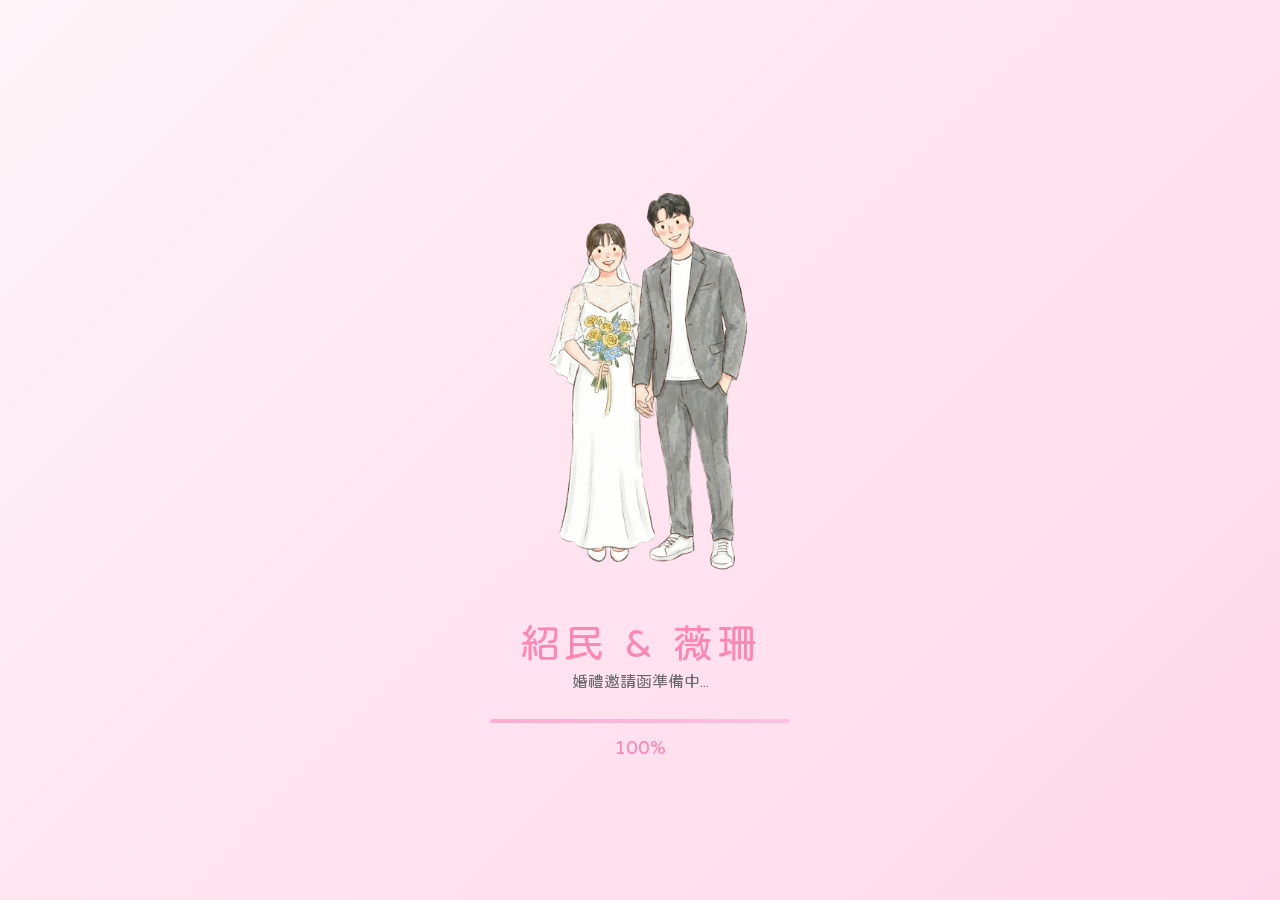
==== index.html @ fc1775db "Update venue parking and transportation information 台北場停車資訊更新: - 修正停車折抵說明：請至彭園會館五樓辦理免費停車 - 更新備用停車場：松" ====
<!DOCTYPE html>
<html lang="zh-TW">
<head>
    <meta charset="UTF-8">
    <meta name="viewport" content="width=device-width, initial-scale=1.0">
    <title>紹民 ❤ 薇珊 婚禮邀請函 | 走過十載春夏，只要有你，到哪都是最美的風景</title>

    <!-- Font Preload -->
    <link rel="preload" href="src/fonts/jf-openhuninn-2.1.ttf" as="font" type="font/ttf" crossorigin>

    <!-- Favicon -->
    <link rel="icon" type="image/png" sizes="192x192" href="favicon-192.png">
    <link rel="icon" type="image/png" sizes="512x512" href="favicon-512.png">
    <link rel="apple-touch-icon" href="favicon.png">

    <!-- SEO Meta Tags -->
    <meta name="description" content="紹民與薇珊誠摯邀請您參加我們的婚禮。走過十載春夏，只要有你，到哪都是最美的風景。台北場：2026.03.15 | 高雄場：2026.03.21">
    <meta name="keywords" content="婚禮邀請函,紹民,薇珊,Wedding Invitation">

    <!-- Open Graph / Facebook -->
    <meta property="og:type" content="website">
    <meta property="og:url" content="https://wedding.darrenlu.com/">
    <meta property="og:title" content="紹民 ❤ 薇珊 婚禮邀請函 | 十年之約，終於等到你">
    <meta property="og:description" content="走過十載春夏，只要有你，到哪都是最美的風景。誠摯邀請您參加我們的婚禮 ❤️ 台北場：2026.03.15 | 高雄場：2026.03.21">
    <meta property="og:image" content="https://wedding.darrenlu.com/src/Hero.jpg">
    <meta property="og:image:width" content="1200">
    <meta property="og:image:height" content="630">
    <meta property="og:image:alt" content="紹民與薇珊婚禮邀請函">

    <!-- Twitter -->
    <meta property="twitter:card" content="summary_large_image">
    <meta property="twitter:url" content="https://wedding.darrenlu.com/">
    <meta property="twitter:title" content="紹民 ❤ 薇珊 婚禮邀請函 | 十年之約，終於等到你">
    <meta property="twitter:description" content="走過十載春夏，只要有你，到哪都是最美的風景。誠摯邀請您參加我們的婚禮 ❤️">
    <meta property="twitter:image" content="https://wedding.darrenlu.com/src/Hero.jpg">

    <link rel="stylesheet" href="styles.css">
</head>
<body>
    <!-- Loading 畫面 -->
    <div id="loading-screen" class="loading-screen">
        <div class="loading-content">
            <div class="couple-illustration">
                <img src="src/couple-illustration.png" alt="新人似顏繪" style="width: 300px; height: auto;">
            </div>
            <h2 class="couple-names">紹民 & 薇珊</h2>
            <p class="loading-text">婚禮邀請函準備中...</p>
            <div class="progress-container">
                <div class="progress-bar" id="progress-bar"></div>
            </div>
            <p class="progress-percent" id="progress-percent">0%</p>
        </div>
    </div>

    <!-- 信封互動畫面 -->
    <div id="envelope-screen" class="envelope-screen hidden">
        <h2 class="envelope-title">點擊信封開啟邀請函</h2>
        <p class="envelope-subtitle">Click to open the invitation</p>
        <div class="envelope-container" id="envelope">
            <div class="envelope-back"></div>
            <div class="envelope-front"></div>
            <div class="envelope-flap">
                <img src="src/couple-illustration.png" alt="新人似顏繪" class="flap-sticker">
            </div>
            <div class="envelope-letter">
                <img src="src/couple-illustration.png" alt="新人似顏繪">
            </div>
        </div>
    </div>

    <!-- 主內容 -->
    <div id="main-content" class="main-content hidden">
        <!-- Hero Section -->
        <section class="hero-section">
            <div class="hero-overlay"></div>
            <div class="hero-content">
                <p class="hero-subtitle hero-subtitle-initial">走過十載春夏，只要有你，到哪都是最美的風景。誠摯邀請您參加我們的婚禮</p>

                <div class="hero-details">
                    <div class="anniversary-badge">
                        <div class="badge-number">10</div>
                        <div class="badge-text">週年紀念</div>
                    </div>
                    <h1 class="hero-title">SAVE THE DATE</h1>
                    <div class="couple-full-names">
                        <span class="groom-name">呂紹民</span>
                        <span class="separator">❤</span>
                        <span class="bride-name">陳薇珊</span>
                    </div>
                    <div class="wedding-dates">
                        <div class="date-item">
                            <span class="date-label">台北場</span>
                            <span class="date-value">2026.03.15（日）<br class="mobile-break">午宴</span>
                        </div>
                        <div class="date-divider">|</div>
                        <div class="date-item">
                            <span class="date-label">高雄場</span>
                            <span class="date-value">2026.03.21（六）<br class="mobile-break">晚宴</span>
                        </div>
                    </div>
                    <button class="skip-to-info-btn" id="skipToInfo">直接查看婚禮資訊</button>
                </div>
            </div>
            <div class="scroll-indicator">
                <svg width="30" height="30" viewBox="0 0 30 30">
                    <path d="M 5 10 L 15 20 L 25 10" stroke="white" stroke-width="2" fill="none"/>
                </svg>
            </div>
        </section>

        <!-- 十年對比照 -->
        <section class="comparison-section">
            <div class="container">
                <h2 class="section-title">從青澀到成熟，身邊依然是你</h2>
                <p class="section-subtitle">Through seasons of change, you remain my constant.</p>

                <div class="image-comparison-container">
                    <div class="image-comparison-slider" id="imageComparison">
                        <div class="image-comparison-before">
                            <img src="src/10yAgo.jpg" alt="2016 年的我們">
                            <div class="image-label image-label-before">
                                <span class="label-year">2016 年</span>
                                <span class="label-desc">初識時的青澀模樣</span>
                            </div>
                        </div>
                        <div class="image-comparison-after">
                            <img src="src/10yNow.jpg" alt="2025 年的我們">
                            <div class="image-label image-label-after">
                                <span class="label-year">2025 年</span>
                                <span class="label-desc">攜手走過的每一步</span>
                            </div>
                        </div>
                        <div class="image-comparison-handle" id="comparisonHandle">
                            <div class="handle-line"></div>
                            <div class="handle-circle">
                                <svg width="24" height="24" viewBox="0 0 24 24" fill="none">
                                    <path d="M15 18L9 12L15 6" stroke="white" stroke-width="2" stroke-linecap="round"/>
                                    <path d="M9 18L15 12L9 6" stroke="white" stroke-width="2" stroke-linecap="round"/>
                                </svg>
                            </div>
                        </div>
                    </div>
                    <div class="comparison-hint">
                        <svg width="20" height="20" viewBox="0 0 24 24" fill="none">
                            <path d="M9 18L15 12L9 6M15 18L9 12L15 6" stroke="currentColor" stroke-width="2" stroke-linecap="round"/>
                        </svg>
                        <span>左右滑動查看對比</span>
                    </div>
                </div>
            </div>
        </section>

        <!-- 十年回憶輪播 -->
        <section class="gallery-section">
            <div class="container">
                <h2 class="section-title">拾年瞬間：拼湊我們的 3,650 天</h2>
                <p class="section-subtitle">3,650 Days: A mosaic of our shared moments.</p>
                <div class="gallery-carousel" id="gallery-carousel">
                    <button class="carousel-btn carousel-prev" id="carousel-prev" aria-label="上一張">
                        <svg width="24" height="24" viewBox="0 0 24 24" fill="none">
                            <path d="M15 18L9 12L15 6" stroke="currentColor" stroke-width="2" stroke-linecap="round" stroke-linejoin="round"/>
                        </svg>
                    </button>
                    <button class="carousel-btn carousel-next" id="carousel-next" aria-label="下一張">
                        <svg width="24" height="24" viewBox="0 0 24 24" fill="none">
                            <path d="M9 18L15 12L9 6" stroke="currentColor" stroke-width="2" stroke-linecap="round" stroke-linejoin="round"/>
                        </svg>
                    </button>
                    <div class="carousel-container" id="carousel-container">
                        <div class="carousel-track" id="carousel-track">
                            <div class="carousel-slide">
                                <div class="year-badge">2016</div>
                                <img src="src/R2016.jpg" alt="2016" class="slide-image">
                            </div>
                            <div class="carousel-slide">
                                <div class="year-badge">2017</div>
                                <img src="src/R2017.jpg" alt="2017" class="slide-image">
                            </div>
                            <div class="carousel-slide">
                                <div class="year-badge">2018</div>
                                <img src="src/R2018.jpg" alt="2018" class="slide-image">
                            </div>
                            <div class="carousel-slide">
                                <div class="year-badge">2019</div>
                                <img src="src/R2019.jpg" alt="2019" class="slide-image">
                            </div>
                            <div class="carousel-slide">
                                <div class="year-badge">2020</div>
                                <img src="src/R2020.jpg" alt="2020" class="slide-image">
                            </div>
                            <div class="carousel-slide">
                                <div class="year-badge">2021</div>
                                <img src="src/R2021.jpg" alt="2021" class="slide-image">
                            </div>
                            <div class="carousel-slide">
                                <div class="year-badge">2022</div>
                                <img src="src/R2022.jpg" alt="2022" class="slide-image">
                            </div>
                            <div class="carousel-slide">
                                <div class="year-badge">2023</div>
                                <img src="src/R2023.jpg" alt="2023" class="slide-image">
                            </div>
                            <div class="carousel-slide">
                                <div class="year-badge">2024</div>
                                <img src="src/R2024.jpg" alt="2024" class="slide-image">
                            </div>
                            <div class="carousel-slide">
                                <div class="year-badge">2025</div>
                                <img src="src/R2025.jpg" alt="2025" class="slide-image">
                            </div>
                            <div class="carousel-slide">
                                <div class="year-badge">Now</div>
                                <img src="src/Rnow.jpg" alt="Now" class="slide-image">
                            </div>
                        </div>
                    </div>
                </div>
                <div class="carousel-scroll-hint">
                    <svg width="20" height="20" viewBox="0 0 24 24" fill="none">
                        <path d="M9 18L15 12L9 6M15 18L9 12L15 6" stroke="currentColor" stroke-width="2" stroke-linecap="round"/>
                    </svg>
                    <span>左右滑動瀏覽更多</span>
                </div>
            </div>
        </section>

        <!-- 我們的故事 -->
        <section class="story-section">
            <div class="container">
                <h2 class="section-title">十年一刻：故事是這樣開始的...</h2>
                <p class="section-subtitle">How It All Began: Our Decade of Love</p>
                <div class="timeline">
                    <div class="timeline-item">
                        <div class="timeline-icon">💫</div>
                        <div class="timeline-content">
                            <img src="src/Meet.jpg" alt="相遇" class="timeline-image">
                            <h3>相遇</h3>
                            <p class="timeline-desc">慈幼社帶我們認識了彼此</p>
                            <p class="timeline-year">2016</p>
                        </div>
                    </div>
                    <div class="timeline-item">
                        <div class="timeline-icon">💕</div>
                        <div class="timeline-content">
                            <img src="src/Date.jpg" alt="交往" class="timeline-image">
                            <h3>交往</h3>
                            <p class="timeline-desc">樂讀副的緣分讓我們走得更近一點</p>
                            <p class="timeline-year">2016.03.27</p>
                        </div>
                    </div>
                    <div class="timeline-item">
                        <div class="timeline-icon">💍</div>
                        <div class="timeline-content">
                            <img src="src/Proposal.jpg" alt="求婚" class="timeline-image">
                            <h3>求婚</h3>
                            <p class="timeline-desc">9 年紀念日，沖繩虹夕諾雅</p>
                            <p class="timeline-year">2025.03.10</p>
                        </div>
                    </div>
                    <div class="timeline-item">
                        <div class="timeline-icon">💒</div>
                        <div class="timeline-content">
                            <img src="src/Married.jpg" alt="結婚" class="timeline-image">
                            <h3>結婚</h3>
                            <p class="timeline-desc">交往10週年，還有未來的每一天</p>
                            <p class="timeline-year">2026</p>
                        </div>
                    </div>
                </div>
            </div>
        </section>

        <!-- 婚禮資訊 - 雙場地 -->
        <section class="venues-section">
            <div class="container">
                <h2 class="section-title">約定之日：期待與你相見</h2>
                <p class="section-subtitle">Save the Date: When & Where</p>
                <p class="venues-note">我們準備了兩場婚宴，歡迎您選擇方便參加的場次</p>
                
                <div class="venues-grid">
                    <!-- 台北場 -->
                    <div class="venue-card taipei-venue">
                        <div class="venue-header">
                            <div class="venue-city-label">台北場<br>（午宴）</div>
                            <div class="calendar-card">
                                <div class="calendar-header">
                                    <div class="calendar-year-month">2026 MARCH</div>
                                </div>
                                <div class="calendar-grid">
                                    <div class="calendar-weekday">SUN</div>
                                    <div class="calendar-weekday">MON</div>
                                    <div class="calendar-weekday">TUE</div>
                                    <div class="calendar-weekday">WED</div>
                                    <div class="calendar-weekday">THU</div>
                                    <div class="calendar-weekday">FRI</div>
                                    <div class="calendar-weekday">SAT</div>

                                    <!-- 2026年3月1日是星期日 -->
                                    <div class="calendar-day">1</div>
                                    <div class="calendar-day">2</div>
                                    <div class="calendar-day">3</div>
                                    <div class="calendar-day">4</div>
                                    <div class="calendar-day">5</div>
                                    <div class="calendar-day">6</div>
                                    <div class="calendar-day">7</div>
                                    <div class="calendar-day">8</div>
                                    <div class="calendar-day">9</div>
                                    <div class="calendar-day">10</div>
                                    <div class="calendar-day">11</div>
                                    <div class="calendar-day">12</div>
                                    <div class="calendar-day">13</div>
                                    <div class="calendar-day">14</div>
                                    <div class="calendar-day highlight">15</div>
                                    <div class="calendar-day">16</div>
                                    <div class="calendar-day">17</div>
                                    <div class="calendar-day">18</div>
                                    <div class="calendar-day">19</div>
                                    <div class="calendar-day">20</div>
                                    <div class="calendar-day">21</div>
                                    <div class="calendar-day">22</div>
                                    <div class="calendar-day">23</div>
                                    <div class="calendar-day">24</div>
                                    <div class="calendar-day">25</div>
                                    <div class="calendar-day">26</div>
                                    <div class="calendar-day">27</div>
                                    <div class="calendar-day">28</div>
                                    <div class="calendar-day">29</div>
                                    <div class="calendar-day">30</div>
                                    <div class="calendar-day">31</div>
                                </div>
                            </div>
                        </div>
                        <div class="venue-body">
                            <div class="venue-info">
                                <h3>台北彭園會館</h3>
                                <p class="venue-hall">ATT OUI 婚宴廣場</p>

                                <h4 class="info-section-title">婚宴時間</h4>
                                <div class="venue-detail">
                                    <span class="detail-dot"></span>
                                    <span>2026.03.15（日）</span>
                                </div>
                                <div class="venue-detail">
                                    <span class="detail-dot"></span>
                                    <span>11:30 開放進場｜12:30 開席</span>
                                </div>

                                <h4 class="info-section-title">詳細地址</h4>
                                <div class="venue-detail">
                                    <span class="detail-dot"></span>
                                    <span>臺北市信義區忠孝東路五段297號6樓</span>
                                </div>

                                <h4 class="info-section-title">大眾運輸</h4>
                                <div class="venue-detail">
                                    <span class="detail-dot"></span>
                                    <span>搭乘板南線（藍線）至永春站1號出口</span>
                                </div>
                                <div class="venue-detail">
                                    <span class="detail-dot"></span>
                                    <span>出站後向右步行約1-3分鐘即可抵達</span>
                                </div>
                                <div class="venue-detail">
                                    <span class="detail-dot"></span>
                                    <span>會館入口位於寶雅旁</span>
                                </div>

                                <h4 class="info-section-title">自行開車</h4>
                                <div class="venue-detail">
                                    <span class="detail-dot"></span>
                                    <span>會館附設停車場：ATT OUI 建築地下停車場</span>
                                </div>
                                <div class="venue-detail">
                                    <span class="detail-dot"></span>
                                    <span>停車優惠：請至彭園會館五樓辦理免費停車</span>
                                </div>
                                <div class="venue-detail">
                                    <span class="detail-dot"></span>
                                    <span>備用停車場：松山工農、中油大樓附設停車場</span>
                                </div>
                            </div>
                            <div class="venue-actions">
                                <a href="https://line.me/ti/p/%40463wjrgc" target="_blank" class="linebot-btn">
                                    <span>加入 LINE 官方帳號，填寫出席表單</span>
                                </a>
                                <div class="qrcode-container">
                                    <img src="https://storage.googleapis.com/linein/2510_nearzcny/qrcode.png" alt="台北場 LINE QR Code">
                                    <p>加入 LINE 官方帳號，取得最新婚禮資訊</p>
                                </div>
                            </div>
                        </div>
                    </div>

                    <!-- 高雄場 -->
                    <div class="venue-card kaohsiung-venue">
                        <div class="venue-header">
                            <div class="venue-city-label">高雄場<br>（晚宴）</div>
                            <div class="calendar-card">
                                <div class="calendar-header">
                                    <div class="calendar-year-month">2026 MARCH</div>
                                </div>
                                <div class="calendar-grid">
                                    <div class="calendar-weekday">SUN</div>
                                    <div class="calendar-weekday">MON</div>
                                    <div class="calendar-weekday">TUE</div>
                                    <div class="calendar-weekday">WED</div>
                                    <div class="calendar-weekday">THU</div>
                                    <div class="calendar-weekday">FRI</div>
                                    <div class="calendar-weekday">SAT</div>

                                    <!-- 2026年3月1日是星期日 -->
                                    <div class="calendar-day">1</div>
                                    <div class="calendar-day">2</div>
                                    <div class="calendar-day">3</div>
                                    <div class="calendar-day">4</div>
                                    <div class="calendar-day">5</div>
                                    <div class="calendar-day">6</div>
                                    <div class="calendar-day">7</div>
                                    <div class="calendar-day">8</div>
                                    <div class="calendar-day">9</div>
                                    <div class="calendar-day">10</div>
                                    <div class="calendar-day">11</div>
                                    <div class="calendar-day">12</div>
                                    <div class="calendar-day">13</div>
                                    <div class="calendar-day">14</div>
                                    <div class="calendar-day">15</div>
                                    <div class="calendar-day">16</div>
                                    <div class="calendar-day">17</div>
                                    <div class="calendar-day">18</div>
                                    <div class="calendar-day">19</div>
                                    <div class="calendar-day">20</div>
                                    <div class="calendar-day highlight">21</div>
                                    <div class="calendar-day">22</div>
                                    <div class="calendar-day">23</div>
                                    <div class="calendar-day">24</div>
                                    <div class="calendar-day">25</div>
                                    <div class="calendar-day">26</div>
                                    <div class="calendar-day">27</div>
                                    <div class="calendar-day">28</div>
                                    <div class="calendar-day">29</div>
                                    <div class="calendar-day">30</div>
                                    <div class="calendar-day">31</div>
                                </div>
                            </div>
                        </div>
                        <div class="venue-body">
                            <div class="venue-info">
                                <h3>西子灣沙灘會館</h3>
                                <p class="venue-hall">中山大學內，近海水浴場</p>

                                <h4 class="info-section-title">婚宴時間</h4>
                                <div class="venue-detail">
                                    <span class="detail-dot"></span>
                                    <span>2026.03.21（六）</span>
                                </div>
                                <div class="venue-detail">
                                    <span class="detail-dot"></span>
                                    <span>16:30 開放進場｜18:00 開席</span>
                                </div>

                                <h4 class="info-section-title">詳細地址</h4>
                                <div class="venue-detail">
                                    <span class="detail-dot"></span>
                                    <span>高雄市鼓山區蓮海路51號</span>
                                </div>

                                <h4 class="info-section-title">大眾運輸</h4>
                                <div class="venue-detail">
                                    <span class="detail-dot"></span>
                                    <span>捷運：搭乘橘線至哈瑪星站1號出口</span>
                                </div>
                                <div class="venue-detail">
                                    <span class="detail-dot"></span>
                                    <span>公車轉乘：轉乘橘1/紅52號 於「中山大學(行政大樓)」站下車</span>
                                </div>
                                <div class="venue-detail">
                                    <span class="detail-dot"></span>
                                    <span>下車後步行約 2 分鐘即可抵達</span>
                                </div>

                                <h4 class="info-section-title">自行開車</h4>
                                <div class="venue-detail">
                                    <span class="detail-dot"></span>
                                    <span>車輛可直接駛入中山大學校門</span>
                                </div>
                                <div class="venue-detail">
                                    <span class="detail-dot"></span>
                                    <span>會館提供賓客免費停車服務</span>
                                </div>
                                <div class="venue-detail">
                                    <span class="detail-dot"></span>
                                    <span>離開會館前先至櫃檯索取停車 QR-Code折扣券</span>
                                </div>
                            </div>
                            <div class="venue-actions">
                                <a href="https://line.me/ti/p/%40732tkjth" target="_blank" class="linebot-btn">
                                    <span>加入 LINE 官方帳號，填寫出席表單</span>
                                </a>
                                <div class="qrcode-container">
                                    <img src="https://storage.googleapis.com/linein/2510_slejpkye/qrcode.png" alt="高雄場 LINE QR Code">
                                    <p>加入 LINE 官方帳號，取得最新婚禮資訊</p>
                                </div>
                            </div>
                        </div>
                    </div>
                </div>
            </div>
        </section>

        <!-- Footer -->
        <footer class="footer">
            <div class="footer-illustration">
                <img src="src/couple-illustration.png" alt="新人似顏繪" style="width: 150px; height: auto; opacity: 0.6;">
            </div>
            <p class="footer-main">我們期待與您共度這美好時刻</p>
            <p class="footer-names">紹民 & 薇珊 敬邀</p>
            <p class="footer-small">不只是下個十年，是未來的每一天</p>
            <p class="footer-small">Beyond the decade: To every sunrise we’ve yet to see.</p>
        </footer>
    </div>

    <script src="script.js"></script>
</body>
</html>
---- styles.css ----
/* 字體引入 */
@font-face {
    font-family: 'jf-openhuninn';
    src: url('src/fonts/jf-openhuninn-2.1.ttf') format('truetype');
    font-weight: normal;
    font-style: normal;
    font-display: block;
}

/* 全域設定 */
* {
    margin: 0;
    padding: 0;
    box-sizing: border-box;
}

:root {
    --primary-pink: #ffc1e0;
    --secondary-pink: #ffadd2;
    --light-pink: #fff5f9;
    --deep-pink: #ff85b3;
    --accent-pink: #ff6b9d;
    --soft-pink: #ffe4f0;
    --gold: #d4a574;
    --text-dark: #2d2d2d;
    --text-gray: #6b6b6b;
    --text-light: #8a8a8a;
}

html {
    overflow-x: hidden;
}

body {
    font-family: 'jf-openhuninn', 'Noto Sans TC', 'PingFang TC', 'Microsoft JhengHei', sans-serif;
    overflow-x: hidden;
    background: #f5f5f5;
}

.hidden {
    display: none !important;
}

/* ===== Loading 畫面 ===== */
.loading-screen {
    position: fixed;
    top: 0;
    left: 0;
    width: 100%;
    height: 100vh;
    background: linear-gradient(135deg, #fff5f9 0%, #ffe4f0 50%, #ffd9ea 100%);
    display: flex;
    justify-content: center;
    align-items: center;
    z-index: 9999;
    transition: opacity 0.5s ease;
}

.loading-content {
    text-align: center;
    animation: fadeInUp 0.8s ease;
}

.couple-illustration {
    margin-bottom: 30px;
    animation: float 3s ease-in-out infinite;
}

.couple-names {
    font-size: 2.5rem;
    color: var(--deep-pink);
    margin: 20px 0 10px;
    font-weight: 400;
    letter-spacing: 4px;
}

.loading-text {
    color: var(--text-gray);
    font-size: 1rem;
    margin-bottom: 30px;
}

.progress-container {
    width: 300px;
    height: 4px;
    background: rgba(255, 255, 255, 0.5);
    border-radius: 2px;
    overflow: hidden;
    margin: 0 auto;
}

.progress-bar {
    height: 100%;
    background: linear-gradient(90deg, var(--secondary-pink), var(--primary-pink));
    width: 0%;
    transition: width 0.3s ease;
}

.progress-percent {
    margin-top: 15px;
    font-size: 1.2rem;
    color: var(--deep-pink);
    font-weight: 500;
}

/* ===== 信封畫面 ===== */
.envelope-screen {
    position: fixed;
    top: 0;
    left: 0;
    width: 100%;
    height: 100vh;
    background: linear-gradient(135deg, #fff5f9 0%, #ffe4f0 50%, #ffd9ea 100%);
    display: flex;
    flex-direction: column;
    justify-content: center;
    align-items: center;
    z-index: 9998;
    animation: fadeIn 0.5s ease;
    padding: 60px 20px;
    box-sizing: border-box;
    overflow: auto;
}

.envelope-title {
    font-size: 1.5rem;
    color: var(--text-dark);
    margin-bottom: 10px;
    font-weight: 400;
}

.envelope-subtitle {
    font-size: 1rem;
    color: var(--text-gray);
    margin-bottom: 50px;
}

.envelope-container {
    position: relative;
    width: 350px;
    height: 240px;
    cursor: pointer;
    transition: transform 0.3s ease;
    perspective: 1000px;
}

.envelope-container:hover {
    transform: scale(1.03);
}

.envelope-back {
    position: absolute;
    width: 100%;
    height: 100%;
    background: linear-gradient(135deg, #fff 0%, var(--soft-pink) 100%);
    border-radius: 20px;
    box-shadow: 0 15px 45px rgba(255, 133, 179, 0.2);
}

.envelope-text {
    position: absolute;
    top: 30%;
    left: 50%;
    transform: translateX(-50%);
    font-size: 1.3rem;
    color: var(--accent-pink);
    font-weight: 400;
    letter-spacing: 2px;
    text-align: center;
    padding: 0 30px;
    line-height: 1.8;
    z-index: 2;
    width: 100%;
}

.envelope-front {
    position: absolute;
    width: 100%;
    height: 50%;
    bottom: 0;
    background: linear-gradient(135deg, #fff 0%, #fff5f9 100%);
    border-radius: 0 0 20px 20px;
    box-shadow: inset 0 2px 4px rgba(255, 133, 179, 0.1);
}

.envelope-flap {
    position: absolute;
    width: 100%;
    height: 50%;
    top: 0;
    background: linear-gradient(135deg, var(--primary-pink) 0%, var(--secondary-pink) 100%);
    border-radius: 20px 20px 0 0;
    transform-origin: top center;
    transition: transform 1.2s cubic-bezier(0.68, -0.55, 0.265, 1.55);
    clip-path: polygon(
        0 0,
        100% 0,
        95% 15%,
        85% 35%,
        75% 50%,
        65% 65%,
        55% 80%,
        50% 85%,
        45% 80%,
        35% 65%,
        25% 50%,
        15% 35%,
        5% 15%
    );
    z-index: 3;
    box-shadow: 0 5px 20px rgba(255, 133, 179, 0.3);
    overflow: visible;
}

.flap-sticker {
    position: absolute;
    left: 50%;
    bottom: -60px;
    transform: translateX(-50%);
    width: 120px;
    height: auto;
    filter: drop-shadow(0 4px 10px rgba(255, 133, 179, 0.4));
    animation: gentleBounce 2s ease-in-out infinite;
    opacity: 1;
    transition: opacity 0.3s ease;
    z-index: 10;
}

@keyframes gentleBounce {
    0%, 100% {
        transform: translateX(-50%) translateY(0) scale(1);
    }
    50% {
        transform: translateX(-50%) translateY(-5px) scale(1.02);
    }
}

.envelope-container.opening .envelope-flap {
    transform: rotateX(-180deg);
}

.envelope-container.opening .flap-sticker {
    opacity: 0;
}

.envelope-letter {
    position: absolute;
    width: 90%;
    height: 85%;
    top: 7.5%;
    left: 5%;
    background: white;
    border-radius: 20px;
    box-shadow: 0 8px 25px rgba(255, 133, 179, 0.2);
    z-index: 1;
    transition: transform 1.5s cubic-bezier(0.68, -0.55, 0.265, 1.55) 1.2s,
                z-index 0s 1.2s;
    display: flex;
    justify-content: center;
    align-items: center;
    padding: 30px;
}

.envelope-letter img {
    width: 150px;
    height: auto;
    opacity: 0;
    transform: scale(0.9);
    filter: drop-shadow(0 4px 15px rgba(255, 133, 179, 0.3));
    transition: opacity 0.5s ease 1.2s, transform 0.5s ease 1.2s;
}

.envelope-container.opening .envelope-letter {
    transform: translateY(-80%) scale(1.15);
    z-index: 4;
}

.envelope-container.opening .envelope-letter img {
    opacity: 1;
    transform: scale(1);
}

/* ===== 主內容 ===== */
.main-content {
    opacity: 0;
    animation: fadeIn 0.5s ease forwards;
}

/* Hero Section */
.hero-section {
    position: relative;
    width: 100%;
    min-height: 100vh;
    padding: 80px 20px;
    background: linear-gradient(rgba(255, 173, 210, 0.25), rgba(255, 193, 224, 0.25)),
                url('src/Hero.jpg');
    background-size: cover;
    background-position: center;
    background-attachment: fixed;
    display: flex;
    justify-content: center;
    align-items: center;
    color: white;
    overflow: auto;
}

.hero-overlay {
    position: absolute;
    top: 0;
    left: 0;
    width: 100%;
    height: 100%;
    background: rgba(255, 107, 157, 0.2);
}

.hero-content {
    position: relative;
    z-index: 2;
    text-align: center;
    animation: fadeInUp 1s ease 0.5s backwards;
}

.anniversary-badge {
    display: inline-block;
    background: rgba(255, 255, 255, 0.95);
    border-radius: 50%;
    width: 120px;
    height: 120px;
    display: flex;
    flex-direction: column;
    justify-content: center;
    align-items: center;
    margin: 0 auto 30px;
    box-shadow: 0 5px 20px rgba(255, 107, 157, 0.3);
    animation: pulse 2s ease-in-out infinite;
}

.badge-number {
    font-size: 3rem;
    font-weight: 700;
    color: var(--deep-pink);
    line-height: 1;
}

.badge-text {
    font-size: 0.9rem;
    color: var(--text-dark);
    letter-spacing: 1px;
}

.hero-title {
    font-size: 3rem;
    font-weight: 300;
    letter-spacing: 8px;
    margin-bottom: 30px;
    text-shadow: 2px 2px 4px rgba(0, 0, 0, 0.3);
}

.couple-full-names {
    font-size: 2.5rem;
    margin: 30px 0;
    letter-spacing: 6px;
    text-shadow: 2px 2px 4px rgba(0, 0, 0, 0.3);
}

.separator {
    margin: 0 20px;
    opacity: 0.9;
}

.hero-subtitle {
    font-size: 1.3rem;
    margin: 20px 0 40px;
    letter-spacing: 3px;
    opacity: 0.95;
}

.hero-subtitle-initial {
    font-size: 1.8rem;
    margin: 0;
    line-height: 1.8;
    max-width: 600px;
    margin: 0 auto;
}

.hero-details {
    opacity: 0;
    transform: translateY(30px);
    transition: opacity 0.8s ease, transform 0.8s ease;
    margin-top: 60px;
}

.hero-details.visible {
    opacity: 1;
    transform: translateY(0);
}

.wedding-dates {
    display: flex;
    justify-content: center;
    align-items: center;
    gap: 30px;
    margin-top: 40px;
}

.date-item {
    display: flex;
    flex-direction: column;
    gap: 8px;
}

.date-label {
    font-size: 0.9rem;
    opacity: 0.9;
    letter-spacing: 2px;
}

.date-value {
    font-size: 1.5rem;
    font-weight: 500;
    letter-spacing: 2px;
}

.date-divider {
    font-size: 2rem;
    opacity: 0.7;
}

.skip-to-info-btn {
    margin-top: 40px;
    padding: 16px 40px;
    background: linear-gradient(135deg, rgba(255, 255, 255, 0.95), rgba(255, 245, 249, 0.95));
    color: var(--accent-pink);
    border: none;
    border-radius: 50px;
    font-size: 1.1rem;
    font-weight: 500;
    letter-spacing: 2px;
    cursor: pointer;
    transition: all 0.3s ease;
    box-shadow: 0 8px 25px rgba(255, 133, 179, 0.3);
    backdrop-filter: blur(10px);
    font-family: 'jf-openhuninn', 'Noto Sans TC', 'PingFang TC', 'Microsoft JhengHei', sans-serif;
}

.skip-to-info-btn:hover {
    background: linear-gradient(135deg, var(--primary-pink), var(--secondary-pink));
    color: white;
    transform: translateY(-3px);
    box-shadow: 0 12px 35px rgba(255, 133, 179, 0.4);
}

.scroll-indicator {
    position: absolute;
    bottom: 30px;
    left: 50%;
    transform: translateX(-50%);
    animation: bounce 2s infinite;
    cursor: pointer;
}

/* ===== 對比照區塊 ===== */
.comparison-section {
    padding: 120px 20px;
    background: white;
}

.container {
    max-width: 1200px;
    margin: 0 auto;
}

.section-title {
    text-align: center;
    font-size: 2.8rem;
    margin-bottom: 15px;
    color: var(--text-dark);
    font-weight: 300;
    letter-spacing: 4px;
    position: relative;
}

.section-subtitle {
    text-align: center;
    font-size: 1rem;
    color: var(--text-light);
    margin-bottom: 80px;
    font-style: italic;
    letter-spacing: 2px;
    font-weight: 300;
}

.section-title::after {
    content: '';
    display: block;
    width: 80px;
    height: 2px;
    background: linear-gradient(90deg, var(--secondary-pink), var(--primary-pink));
    margin: 25px auto 0;
    border-radius: 1px;
}

/* Image Comparison Slider */
.image-comparison-container {
    max-width: 700px;
    margin: 0 auto;
}

.image-comparison-slider {
    position: relative;
    width: 100%;
    aspect-ratio: 1/1;
    max-height: 70vh;
    overflow: hidden;
    border-radius: 24px;
    box-shadow: 0 30px 80px rgba(255, 133, 179, 0.2);
    user-select: none;
    cursor: ew-resize;
}

.image-comparison-before {
    position: absolute;
    top: 0;
    left: 0;
    width: 100%;
    height: 100%;
    overflow: hidden;
    z-index: 1;
}

.image-comparison-after {
    position: absolute;
    top: 0;
    left: 0;
    width: 100%;
    height: 100%;
    overflow: hidden;
    z-index: 2;
    background: white;
}

.image-comparison-before img,
.image-comparison-after img {
    width: 100%;
    height: 100%;
    object-fit: cover;
    display: block;
}

.image-comparison-before img {
    object-position: center 30%;
}

.image-comparison-after img {
    object-position: center 50%;
}

.image-comparison-after {
    clip-path: inset(0 0 0 50%);
}

/* 圖片標籤 */
.image-label {
    position: absolute;
    padding: 15px 25px;
    background: linear-gradient(135deg, rgba(255, 255, 255, 0.95), rgba(255, 245, 249, 0.95));
    backdrop-filter: blur(10px);
    border-radius: 16px;
    display: flex;
    flex-direction: column;
    gap: 5px;
}

.image-label-before {
    bottom: 30px;
    left: 30px;
}

.image-label-after {
    bottom: 30px;
    right: 30px;
}

.label-year {
    font-size: 1.8rem;
    color: var(--accent-pink);
    font-weight: 400;
    letter-spacing: 2px;
}

.label-desc {
    font-size: 0.95rem;
    color: var(--text-gray);
    letter-spacing: 0.5px;
}

/* 滑桿控制 */
.image-comparison-handle {
    position: absolute;
    top: 0;
    left: 50%;
    width: 4px;
    height: 100%;
    background: transparent;
    transform: translateX(-50%);
    z-index: 3;
    cursor: ew-resize;
}

.handle-line {
    position: absolute;
    top: 0;
    left: 50%;
    width: 3px;
    height: 100%;
    background: white;
    transform: translateX(-50%);
    box-shadow: 0 0 15px rgba(0, 0, 0, 0.3);
}

.handle-circle {
    position: absolute;
    top: 50%;
    left: 50%;
    transform: translate(-50%, -50%);
    width: 60px;
    height: 60px;
    background: linear-gradient(135deg, var(--secondary-pink), var(--primary-pink));
    border-radius: 50%;
    display: flex;
    align-items: center;
    justify-content: center;
    box-shadow: 0 4px 20px rgba(255, 133, 179, 0.4);
    transition: transform 0.2s ease;
}

.image-comparison-handle:hover .handle-circle {
    transform: translate(-50%, -50%) scale(1.1);
}

.handle-circle svg {
    filter: drop-shadow(0 2px 4px rgba(0, 0, 0, 0.2));
}

/* 提示文字 */
.comparison-hint {
    display: flex;
    align-items: center;
    justify-content: center;
    gap: 10px;
    margin-top: 30px;
    color: var(--text-light);
    font-size: 0.95rem;
    letter-spacing: 0.5px;
    animation: fadeInUp 1s ease 1s backwards;
}

.comparison-hint svg {
    color: var(--accent-pink);
    animation: slideHorizontal 2s ease-in-out infinite;
}

@keyframes slideHorizontal {
    0%, 100% { transform: translateX(0); }
    50% { transform: translateX(5px); }
}

/* ===== 輪播區塊 ===== */
.gallery-section {
    padding: 100px 0;
    background: linear-gradient(135deg, #fff 0%, var(--light-pink) 100%);
}

.gallery-carousel {
    position: relative;
    max-width: 1400px;
    margin: 0 auto;
    padding: 0 20px;
}

.carousel-container {
    overflow-x: auto;
    overflow-y: hidden;
    scroll-snap-type: x mandatory;
    -webkit-overflow-scrolling: touch;
    scrollbar-width: none;
    -ms-overflow-style: none;
}

.carousel-container::-webkit-scrollbar {
    display: none;
}

.carousel-track {
    display: flex;
    gap: 30px;
    padding: 20px 0;
}

.carousel-slide {
    flex: 0 0 auto;
    width: 450px;
    position: relative;
    scroll-snap-align: start;
}

.year-badge {
    position: absolute;
    top: -20px;
    left: 50%;
    transform: translateX(-50%);
    background: linear-gradient(135deg, rgba(255, 255, 255, 0.98), rgba(255, 245, 249, 0.98));
    color: var(--accent-pink);
    padding: 12px 24px;
    border-radius: 30px;
    font-weight: 600;
    font-size: 1rem;
    z-index: 2;
    box-shadow: 0 4px 20px rgba(255, 133, 179, 0.2);
    backdrop-filter: blur(10px);
    letter-spacing: 1px;
}

.slide-image {
    width: 100%;
    aspect-ratio: 4/5;
    object-fit: cover;
    object-position: center 35%;
    border-radius: 24px;
    box-shadow: 0 15px 50px rgba(255, 133, 179, 0.2);
    transition: all 0.3s cubic-bezier(0.4, 0, 0.2, 1);
}

.slide-image:hover {
    transform: translateY(-8px);
    box-shadow: 0 25px 70px rgba(255, 133, 179, 0.3);
}

.slide-placeholder {
    width: 100%;
    aspect-ratio: 4/5;
    background: linear-gradient(135deg, #fff 0%, var(--soft-pink) 100%);
    display: flex;
    flex-direction: column;
    justify-content: center;
    align-items: center;
    color: var(--text-light);
    border-radius: 24px;
    overflow: hidden;
    box-shadow: 0 15px 50px rgba(255, 133, 179, 0.2);
    transition: all 0.3s cubic-bezier(0.4, 0, 0.2, 1);
}

.slide-placeholder:hover {
    transform: translateY(-8px);
    box-shadow: 0 25px 70px rgba(255, 133, 179, 0.3);
}

.slide-placeholder p:first-child {
    font-size: 4rem;
    margin-bottom: 10px;
}

.gallery-carousel {
    position: relative;
}

.carousel-btn {
    position: absolute;
    top: 50%;
    transform: translateY(-50%);
    width: 50px;
    height: 50px;
    border-radius: 50%;
    background: rgba(255, 255, 255, 0.95);
    border: 2px solid var(--primary-pink);
    color: var(--primary-pink);
    cursor: pointer;
    z-index: 10;
    transition: all 0.3s ease;
    box-shadow: 0 4px 15px rgba(255, 133, 179, 0.3);
    display: flex;
    align-items: center;
    justify-content: center;
}

.carousel-btn:hover {
    background: var(--primary-pink);
    color: white;
    transform: translateY(-50%) scale(1.1);
    box-shadow: 0 6px 20px rgba(255, 133, 179, 0.4);
}

.carousel-prev {
    left: 20px;
}

.carousel-next {
    right: 20px;
}

.carousel-dots {
    display: none;
}

.carousel-scroll-hint {
    text-align: center;
    margin-top: 30px;
    color: var(--text-light);
    font-size: 0.95rem;
    letter-spacing: 0.5px;
    display: flex;
    align-items: center;
    justify-content: center;
    gap: 10px;
}

.carousel-scroll-hint svg {
    color: var(--accent-pink);
    animation: slideHorizontal 2s ease-in-out infinite;
}

/* ===== 故事時間軸 ===== */
.story-section {
    padding: 120px 20px;
    background: linear-gradient(135deg, var(--light-pink) 0%, #fff 100%);
}

.timeline {
    max-width: 1400px;
    margin: 0 auto;
    position: relative;
    display: flex;
    align-items: stretch;
    gap: 30px;
    padding: 40px 20px;
}

.timeline::before {
    content: '';
    position: absolute;
    left: 0;
    right: 0;
    top: 100px;
    height: 1px;
    background: linear-gradient(90deg, transparent, var(--primary-pink), transparent);
}

.timeline-item {
    flex: 1;
    display: flex;
    flex-direction: column;
    align-items: center;
    position: relative;
}

.timeline-icon {
    width: 70px;
    height: 70px;
    background: linear-gradient(135deg, var(--secondary-pink), var(--primary-pink));
    border-radius: 50%;
    display: flex;
    justify-content: center;
    align-items: center;
    font-size: 2rem;
    z-index: 2;
    box-shadow: 0 8px 25px rgba(255, 133, 179, 0.3);
    border: 4px solid white;
    margin-bottom: 30px;
    flex-shrink: 0;
}

.timeline-content {
    width: 100%;
    height: 100%;
    background: white;
    padding: 25px;
    border-radius: 20px;
    box-shadow: 0 15px 40px rgba(255, 133, 179, 0.12);
    transition: all 0.3s ease;
    display: flex;
    flex-direction: column;
}

.timeline-content:hover {
    transform: translateY(-5px);
    box-shadow: 0 20px 50px rgba(255, 133, 179, 0.18);
}

.timeline-image {
    width: 100%;
    aspect-ratio: 3/4;
    object-fit: cover;
    object-position: center 35%;
    border-radius: 12px;
    margin-bottom: 15px;
    flex-shrink: 0;
}

.timeline-content h3 {
    font-size: 2rem;
    margin-bottom: 12px;
    color: var(--accent-pink);
    font-weight: 400;
    letter-spacing: 2px;
    flex-shrink: 0;
}

.timeline-desc {
    color: var(--text-gray);
    line-height: 1.8;
    margin-bottom: 12px;
    letter-spacing: 0.5px;
}

.timeline-year {
    color: var(--primary-pink);
    font-weight: 500;
    font-size: 1.1rem;
    letter-spacing: 1px;
    margin-top: auto;  /* 將年份推到底部 */
}

/* ===== 雙場地資訊 ===== */
.venues-section {
    padding: 120px 20px;
    background: white;
}

.venues-note {
    text-align: center;
    font-size: 1rem;
    color: var(--text-light);
    margin-bottom: 60px;
    font-style: italic;
    letter-spacing: 0.5px;
}

.venues-grid {
    display: grid;
    grid-template-columns: repeat(auto-fit, minmax(480px, 1fr));
    gap: 50px;
    max-width: 1200px;
    margin: 0 auto;
}

.venue-card {
    background: white;
    border-radius: 24px;
    overflow: hidden;
    box-shadow: 0 20px 60px rgba(255, 133, 179, 0.15);
    transition: all 0.3s ease;
}

.venue-card:hover {
    transform: translateY(-8px);
    box-shadow: 0 30px 80px rgba(255, 133, 179, 0.22);
}

.venue-header {
    padding: 35px;
    background: linear-gradient(135deg, var(--secondary-pink), var(--primary-pink));
    color: white;
    display: flex;
    flex-direction: row;
    justify-content: space-between;
    align-items: center;
    gap: 20px;
}

.venue-header-left {
    display: flex;
    align-items: baseline;
    gap: 20px;
}

.venue-city {
    font-size: 2.2rem;
    font-weight: 400;
    letter-spacing: 3px;
}

.venue-header-date {
    font-size: 1.3rem;
    font-weight: 300;
    letter-spacing: 2px;
    opacity: 0.95;
}

.venue-icon {
    font-size: 2.8rem;
}

/* ===== 月曆小卡樣式 ===== */
.venue-city-label {
    font-size: 2.8rem;
    font-weight: 400;
    letter-spacing: 3px;
    text-align: left;
    flex-shrink: 0;
    line-height: 1.4;
}

.calendar-card {
    background: rgba(255, 255, 255, 0.2);
    border-radius: 12px;
    padding: 12px;
    width: auto;
    max-width: 200px;
    backdrop-filter: blur(10px);
    flex-shrink: 0;
}

.calendar-header {
    text-align: center;
    margin-bottom: 8px;
}

.calendar-year-month {
    font-size: 0.85rem;
    font-weight: 600;
    letter-spacing: 2px;
    color: white;
    font-family: 'Arial', sans-serif;
}

.calendar-grid {
    display: grid;
    grid-template-columns: repeat(7, 1fr);
    gap: 4px;
}

.calendar-weekday {
    text-align: center;
    font-size: 0.55rem;
    font-weight: 600;
    color: rgba(255, 255, 255, 0.85);
    padding: 4px 0;
    letter-spacing: 0.3px;
    font-family: 'Arial', sans-serif;
}

.calendar-day {
    aspect-ratio: 1;
    display: flex;
    align-items: center;
    justify-content: center;
    font-size: 0.65rem;
    color: white;
    font-weight: 400;
    border-radius: 4px;
    transition: all 0.2s ease;
    font-family: 'Arial', sans-serif;
    position: relative;
}

.calendar-day.highlight {
    color: transparent;
    position: relative;
}

/* 愛心圖標使用 ::before 偽元素 */
.calendar-day.highlight::before {
    content: '❤';
    position: absolute;
    top: 50%;
    left: 50%;
    transform: translate(-50%, -50%) scale(1);
    font-size: 1.1rem;
    color: #ff3366;
    animation: heartbeat 1.5s ease-in-out infinite;
    filter: drop-shadow(0 2px 4px rgba(255, 51, 102, 0.3));
}

/* 心跳動畫 */
@keyframes heartbeat {
    0%, 100% {
        transform: translate(-50%, -50%) scale(1);
    }
    14% {
        transform: translate(-50%, -50%) scale(1.3);
    }
    28% {
        transform: translate(-50%, -50%) scale(1);
    }
    42% {
        transform: translate(-50%, -50%) scale(1.3);
    }
    56% {
        transform: translate(-50%, -50%) scale(1);
    }
}

.venue-body {
    padding: 45px;
}

.venue-date {
    text-align: center;
    padding: 25px;
    background: linear-gradient(135deg, var(--light-pink) 0%, #fff 100%);
    border-radius: 16px;
    margin-bottom: 35px;
}

.date-number {
    font-size: 4rem;
    font-weight: 300;
    color: var(--accent-pink);
    line-height: 1;
}

.date-month {
    font-size: 1.4rem;
    color: var(--text-gray);
    letter-spacing: 3px;
    margin-top: 8px;
    font-weight: 300;
}

.date-year {
    font-size: 1rem;
    color: var(--text-light);
    margin-top: 5px;
}

.venue-info h3 {
    font-size: 2rem;
    color: var(--text-dark);
    margin-bottom: 8px;
    font-weight: 400;
    letter-spacing: 1px;
}

.venue-hall {
    color: var(--text-gray);
    font-size: 1.1rem;
    margin-bottom: 30px;
    letter-spacing: 0.5px;
}

.info-section-title {
    font-size: 1.1rem;
    color: var(--accent-pink);
    font-weight: 500;
    margin-top: 25px;
    margin-bottom: 12px;
    letter-spacing: 0.5px;
}

.venue-detail {
    display: flex;
    align-items: flex-start;
    gap: 12px;
    margin-bottom: 18px;
    color: var(--text-gray);
    line-height: 1.7;
    letter-spacing: 0.3px;
}

.detail-dot {
    width: 6px;
    height: 6px;
    border-radius: 50%;
    background: var(--primary-pink);
    min-width: 6px;
    margin-top: 8px;
    flex-shrink: 0;
}

.venue-actions {
    margin-top: 35px;
}

.linebot-btn {
    display: block;
    width: 100%;
    padding: 18px;
    background: linear-gradient(135deg, #8BC34A, #7CB342);
    color: white;
    text-align: center;
    text-decoration: none;
    border-radius: 16px;
    font-size: 1.1rem;
    font-weight: 500;
    transition: all 0.3s ease;
    margin-bottom: 25px;
    letter-spacing: 0.5px;
}

.linebot-btn:hover {
    transform: translateY(-3px);
    box-shadow: 0 8px 25px rgba(139, 195, 74, 0.25);
}

.qrcode-container {
    text-align: center;
    padding: 25px;
    background: var(--light-pink);
    border-radius: 16px;
}

.qrcode-container img {
    width: 160px;
    height: 160px;
    border-radius: 12px;
    background: white;
    padding: 12px;
}

.qrcode-container p {
    margin-top: 12px;
    color: var(--text-gray);
    font-size: 0.9rem;
    letter-spacing: 0.5px;
}

/* ===== Footer ===== */
.footer {
    padding: 100px 20px 50px;
    background: linear-gradient(135deg, var(--light-pink) 0%, var(--soft-pink) 100%);
    color: var(--text-dark);
    text-align: center;
}

.footer-illustration {
    margin-bottom: 35px;
}

.footer-main {
    font-size: 1.4rem;
    margin: 25px 0;
    letter-spacing: 2px;
    color: var(--text-gray);
    font-weight: 300;
}

.footer-names {
    font-size: 2rem;
    margin: 20px 0;
    color: var(--accent-pink);
    letter-spacing: 4px;
    font-weight: 400;
}

.footer-small {
    font-size: 1rem;
    opacity: 0.8;
    margin-top: 25px;
    letter-spacing: 1px;
    color: var(--text-light);
}

/* ===== Animations ===== */
@keyframes fadeIn {
    from { opacity: 0; }
    to { opacity: 1; }
}

@keyframes fadeInUp {
    from {
        opacity: 0;
        transform: translateY(30px);
    }
    to {
        opacity: 1;
        transform: translateY(0);
    }
}

@keyframes float {
    0%, 100% { transform: translateY(0); }
    50% { transform: translateY(-20px); }
}

@keyframes bounce {
    0%, 100% { transform: translateX(-50%) translateY(0); }
    50% { transform: translateX(-50%) translateY(-10px); }
}

@keyframes pulse {
    0%, 100% { transform: scale(1); }
    50% { transform: scale(1.05); }
}

/* ===== Responsive ===== */
.mobile-break {
    display: none;
}

@media (max-width: 768px) {
    .mobile-break {
        display: inline;
    }

    .hero-section {
        background-attachment: scroll;
        background-position: 55% 30%;
        background-size: cover;
        min-height: 100vh;
        padding: 60px 20px;
        overflow-x: hidden;
        overflow-y: auto;
    }

    .hero-content {
        padding: 0 20px;
        width: 100%;
        max-width: 100%;
        box-sizing: border-box;
        margin: auto 0;
    }

    .hero-subtitle-initial {
        font-size: 1.3rem;
        padding: 0 10px;
        max-width: 100%;
    }

    .hero-title {
        font-size: 2rem;
    }

    .couple-full-names {
        font-size: 1.8rem;
    }

    .wedding-dates {
        flex-direction: column;
        gap: 15px;
    }

    .date-divider {
        transform: rotate(90deg);
    }

    .section-title {
        font-size: 2rem;
    }

    /* Image Comparison 響應式 */
    .image-comparison-slider {
        aspect-ratio: 3/4;
        min-height: 400px;
    }

    .image-comparison-before img,
    .image-comparison-after img {
        object-position: center 35%;
        object-fit: cover;
    }

    .image-label {
        padding: 10px 15px;
    }

    .image-label-before,
    .image-label-after {
        bottom: 15px;
        left: 15px;
        right: auto;
    }

    .image-label-after {
        left: auto;
        right: 15px;
    }

    .label-year {
        font-size: 1.3rem;
    }

    .label-desc {
        font-size: 0.85rem;
    }

    .handle-circle {
        width: 50px;
        height: 50px;
    }

    .handle-circle svg {
        width: 20px;
        height: 20px;
    }

    .comparison-hint {
        font-size: 0.85rem;
    }

    /* 輪播卡片響應式 */
    .carousel-slide {
        width: 280px;
    }

    .slide-image {
        aspect-ratio: 3/4;
    }

    .slide-placeholder {
        aspect-ratio: 3/4;
    }

    .carousel-scroll-hint {
        font-size: 0.85rem;
    }

    /* 時間軸改為垂直布局 */
    .timeline {
        flex-direction: column;
        gap: 40px;
        padding: 20px;
    }

    .timeline::before {
        left: 30px;
        right: auto;
        top: 0;
        bottom: 0;
        width: 1px;
        height: auto;
        background: linear-gradient(180deg, transparent, var(--primary-pink), transparent);
    }

    .timeline-item {
        flex-direction: row;
        align-items: flex-start;
        padding-left: 80px;
        width: 100%;
    }

    .timeline-icon {
        position: absolute;
        left: -50px;
        margin-bottom: 0;
    }

    .timeline-content {
        width: 100%;
        display: flex;
        flex-direction: column;
    }
    
    .venues-grid {
        grid-template-columns: 1fr;
    }

    /* 月曆小卡響應式 */
    .venue-header {
        flex-direction: column;
        gap: 15px;
    }

    .venue-city-label {
        font-size: 1.6rem;
        text-align: center;
    }

    .calendar-card {
        max-width: 170px;
        padding: 10px;
    }

    .calendar-year-month {
        font-size: 0.7rem;
        letter-spacing: 1.5px;
    }

    .calendar-grid {
        gap: 3px;
    }

    .calendar-weekday {
        font-size: 0.45rem;
        padding: 3px 0;
    }

    .calendar-day {
        font-size: 0.55rem;
        color: white;
    }

    .calendar-day.highlight::before {
        font-size: 0.95rem;
    }
    
    .carousel-btn.prev {
        left: 10px;
    }
    
    .carousel-btn.next {
        right: 10px;
    }
    
    .anniversary-badge {
        width: 100px;
        height: 100px;
    }
    
    .badge-number {
        font-size: 2.5rem;
    }

    .skip-to-info-btn {
        font-size: 1rem;
        padding: 14px 32px;
        margin-top: 30px;
    }
}

/* Smooth Scroll */
html {
    scroll-behavior: smooth;
}
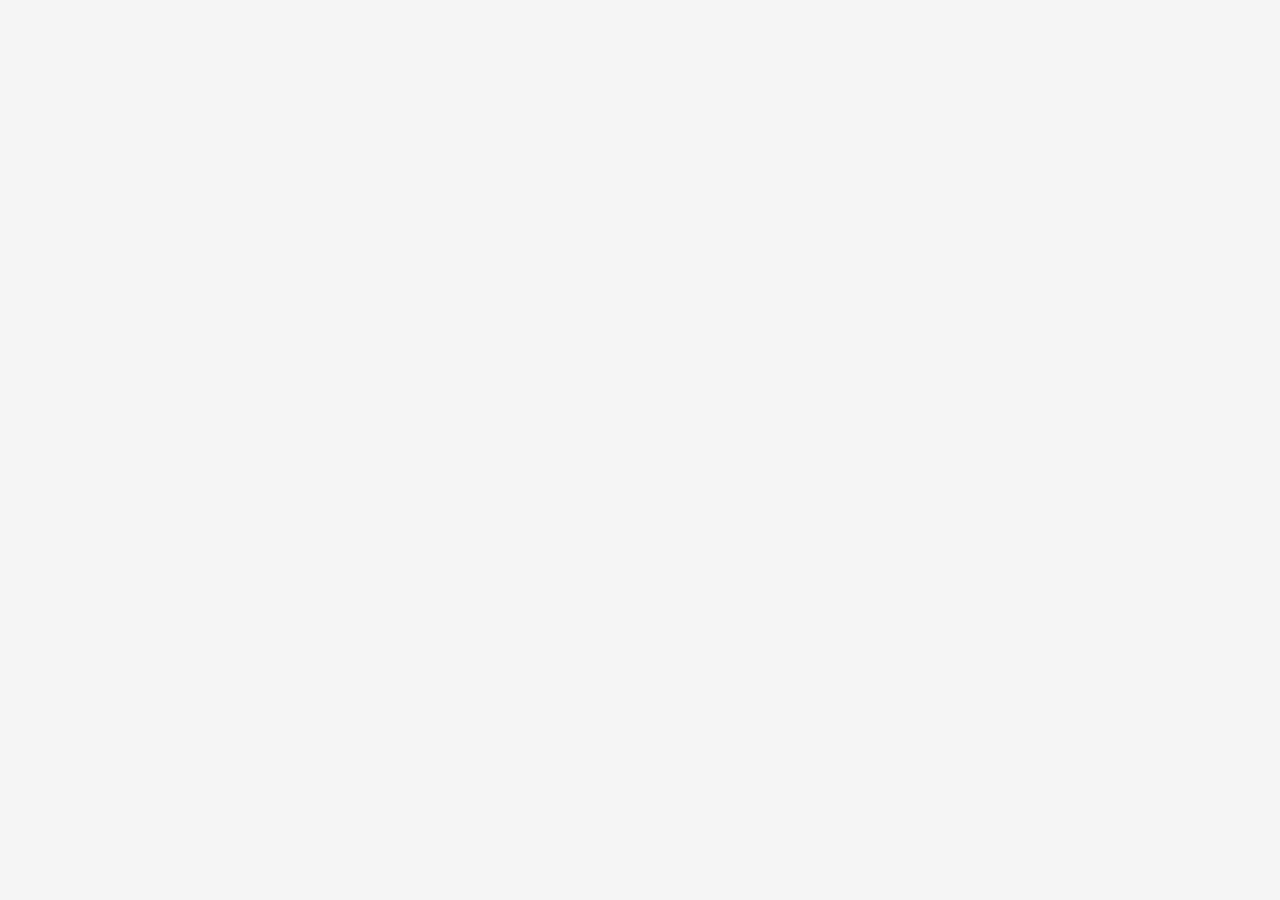
==== commit 83bc2f81: "Update venue opening times in index.html" ====
--- a/index.html
+++ b/index.html
@@ -330,6 +330,15 @@
                                 </div>
                             </div>
                         </div>
+
+                        <!-- 電子喜帖按鈕 -->
+                        <div class="invitation-button-container">
+                            <button class="view-invitation-btn" data-venue="taipei">
+                                <span class="btn-icon">💌</span>
+                                <span class="btn-text">查看電子喜帖</span>
+                            </button>
+                        </div>
+
                         <div class="venue-body">
                             <div class="venue-info">
                                 <h3>台北彭園會館</h3>
@@ -342,7 +351,7 @@
                                 </div>
                                 <div class="venue-detail">
                                     <span class="detail-dot"></span>
-                                    <span>11:30 開放進場｜12:30 開席</span>
+                                    <span>12:00 開放進場｜12:30 開席</span>
                                 </div>
 
                                 <h4 class="info-section-title">詳細地址</h4>
@@ -443,6 +452,15 @@
                                 </div>
                             </div>
                         </div>
+
+                        <!-- 電子喜帖按鈕 -->
+                        <div class="invitation-button-container">
+                            <button class="view-invitation-btn" data-venue="kaohsiung">
+                                <span class="btn-icon">💌</span>
+                                <span class="btn-text">查看電子喜帖</span>
+                            </button>
+                        </div>
+
                         <div class="venue-body">
                             <div class="venue-info">
                                 <h3>西子灣沙灘會館</h3>
@@ -455,7 +473,7 @@
                                 </div>
                                 <div class="venue-detail">
                                     <span class="detail-dot"></span>
-                                    <span>16:30 開放進場｜18:00 開席</span>
+                                    <span>17:30 開放進場｜18:00 開席</span>
                                 </div>
 
                                 <h4 class="info-section-title">詳細地址</h4>
@@ -519,6 +537,20 @@
         </footer>
     </div>
 
+    <!-- 電子喜帖浮動視窗 -->
+    <div id="invitationModal" class="invitation-modal hidden">
+        <div class="modal-overlay"></div>
+        <div class="modal-content">
+            <button class="modal-close" aria-label="關閉喜帖">✕</button>
+            <div class="modal-body">
+                <div class="invitation-images">
+                    <img src="src/invitation-card-1.jpg" alt="婚禮喜帖第一頁" class="invitation-image">
+                    <img src="src/invitation-card-2.jpg" alt="婚禮喜帖第二頁" class="invitation-image">
+                </div>
+            </div>
+        </div>
+    </div>
+
     <script src="script.js"></script>
 </body>
 </html>
--- a/styles.css
+++ b/styles.css
@@ -1091,6 +1091,156 @@
     }
 }
 
+/* ===== 電子喜帖按鈕 ===== */
+.invitation-button-container {
+    padding: 20px 35px;
+    background: linear-gradient(135deg, rgba(255, 255, 255, 0.1), rgba(255, 255, 255, 0.05));
+    border-top: 1px solid rgba(255, 255, 255, 0.2);
+    border-bottom: 1px solid rgba(255, 255, 255, 0.2);
+}
+
+.view-invitation-btn {
+    width: 100%;
+    padding: 16px 24px;
+    background: linear-gradient(135deg, rgba(255, 255, 255, 0.95), rgba(255, 245, 249, 0.95));
+    color: var(--accent-pink);
+    border: 2px solid rgba(255, 107, 157, 0.3);
+    border-radius: 50px;
+    font-size: 1.1rem;
+    font-weight: 500;
+    letter-spacing: 2px;
+    cursor: pointer;
+    transition: all 0.3s ease;
+    display: flex;
+    align-items: center;
+    justify-content: center;
+    gap: 12px;
+    box-shadow: 0 4px 15px rgba(255, 133, 179, 0.2);
+    backdrop-filter: blur(10px);
+    font-family: 'jf-openhuninn', 'Noto Sans TC', 'PingFang TC', 'Microsoft JhengHei', sans-serif;
+}
+
+.view-invitation-btn:hover {
+    background: linear-gradient(135deg, var(--primary-pink), var(--secondary-pink));
+    color: white;
+    border-color: var(--primary-pink);
+    transform: translateY(-2px);
+    box-shadow: 0 8px 25px rgba(255, 133, 179, 0.35);
+}
+
+.view-invitation-btn:active {
+    transform: translateY(0);
+}
+
+.btn-icon {
+    font-size: 1.3rem;
+    animation: pulse 2s ease-in-out infinite;
+}
+
+.btn-text {
+    font-size: 1.05rem;
+}
+
+/* ===== 電子喜帖浮動視窗 ===== */
+.invitation-modal {
+    position: fixed;
+    top: 0;
+    left: 0;
+    width: 100%;
+    height: 100%;
+    z-index: 10000;
+    display: flex;
+    justify-content: center;
+    align-items: center;
+    animation: fadeIn 0.3s ease;
+}
+
+.modal-overlay {
+    position: absolute;
+    top: 0;
+    left: 0;
+    width: 100%;
+    height: 100%;
+    background: rgba(0, 0, 0, 0.8);
+    backdrop-filter: blur(5px);
+}
+
+.modal-content {
+    position: relative;
+    width: 90%;
+    max-width: 900px;
+    max-height: 90vh;
+    background: white;
+    border-radius: 24px;
+    box-shadow: 0 20px 60px rgba(0, 0, 0, 0.3);
+    overflow: hidden;
+    animation: slideUp 0.4s ease;
+    z-index: 1;
+}
+
+@keyframes slideUp {
+    from {
+        opacity: 0;
+        transform: translateY(30px) scale(0.95);
+    }
+    to {
+        opacity: 1;
+        transform: translateY(0) scale(1);
+    }
+}
+
+.modal-close {
+    position: absolute;
+    top: 20px;
+    right: 20px;
+    width: 40px;
+    height: 40px;
+    background: rgba(255, 255, 255, 0.95);
+    border: none;
+    border-radius: 50%;
+    font-size: 1.5rem;
+    color: var(--text-dark);
+    cursor: pointer;
+    z-index: 10;
+    display: flex;
+    align-items: center;
+    justify-content: center;
+    transition: all 0.3s ease;
+    box-shadow: 0 4px 15px rgba(0, 0, 0, 0.2);
+}
+
+.modal-close:hover {
+    background: var(--accent-pink);
+    color: white;
+    transform: rotate(90deg);
+}
+
+.modal-body {
+    padding: 30px;
+    overflow-y: auto;
+    max-height: 90vh;
+}
+
+.invitation-images {
+    display: flex;
+    flex-direction: column;
+    gap: 20px;
+    align-items: center;
+}
+
+.invitation-image {
+    width: 100%;
+    max-width: 700px;
+    height: auto;
+    border-radius: 16px;
+    box-shadow: 0 10px 30px rgba(0, 0, 0, 0.15);
+    transition: transform 0.3s ease;
+}
+
+.invitation-image:hover {
+    transform: scale(1.02);
+}
+
 .venue-body {
     padding: 45px;
 }
@@ -1483,7 +1633,52 @@
     .calendar-day.highlight::before {
         font-size: 0.95rem;
     }
-    
+
+    /* 電子喜帖按鈕響應式 */
+    .invitation-button-container {
+        padding: 15px 20px;
+    }
+
+    .view-invitation-btn {
+        padding: 14px 20px;
+        font-size: 1rem;
+    }
+
+    .btn-icon {
+        font-size: 1.2rem;
+    }
+
+    .btn-text {
+        font-size: 0.95rem;
+    }
+
+    /* 電子喜帖浮動視窗響應式 */
+    .modal-content {
+        width: 95%;
+        max-height: 95vh;
+        border-radius: 16px;
+    }
+
+    .modal-body {
+        padding: 20px 15px;
+    }
+
+    .modal-close {
+        top: 15px;
+        right: 15px;
+        width: 35px;
+        height: 35px;
+        font-size: 1.3rem;
+    }
+
+    .invitation-images {
+        gap: 15px;
+    }
+
+    .invitation-image {
+        border-radius: 12px;
+    }
+
     .carousel-btn.prev {
         left: 10px;
     }
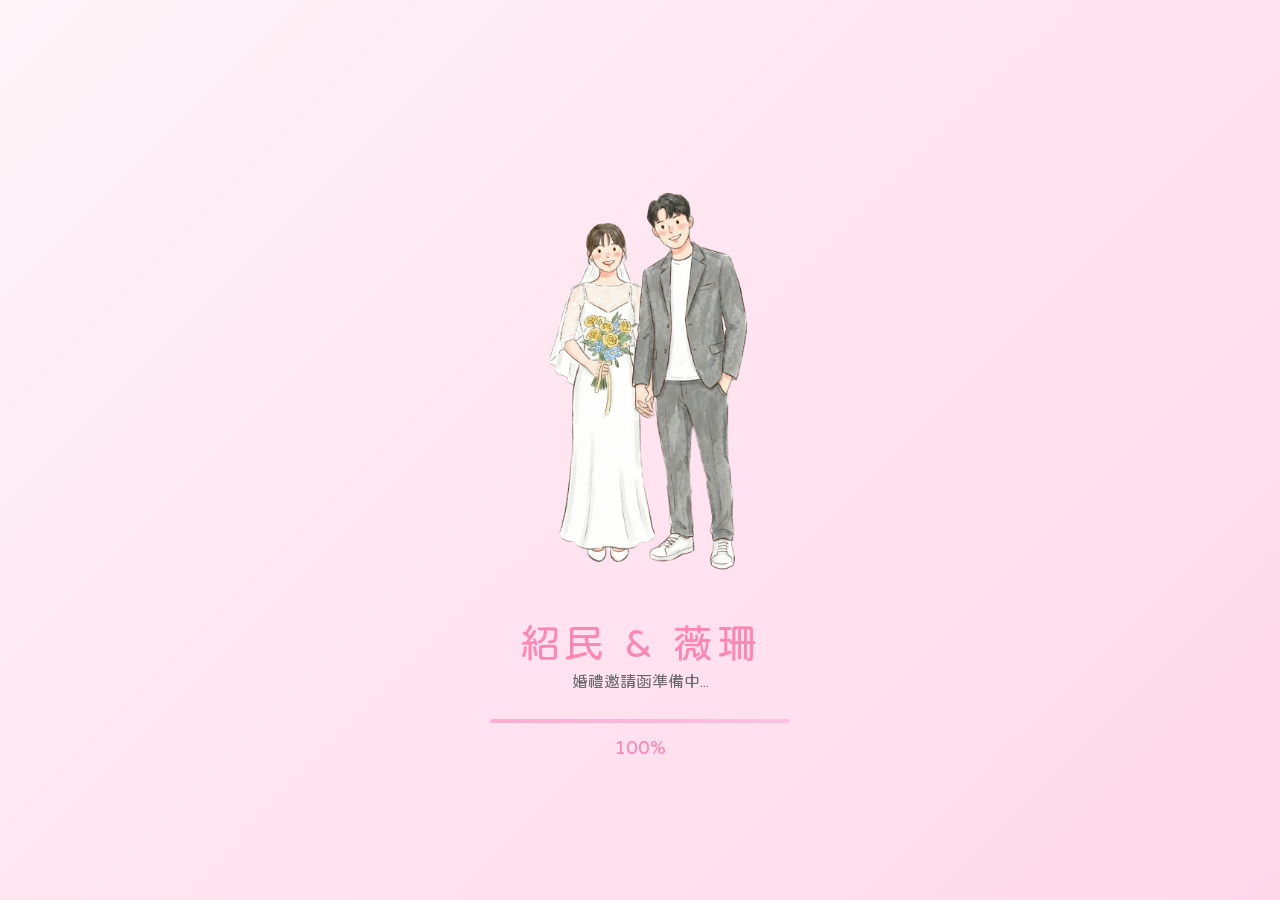
==== commit 9788ec09: "feat: 更換電子喜帖，台北場與高雄場分別顯示對應喜帖 - 新增台北場喜帖圖（家有囍事）與高雄場喜帖圖（吾家有囍） - modal 改為根據 data-venue 屬性動態載入對應場次的喜帖圖片" ====
--- a/index.html
+++ b/index.html
@@ -544,8 +544,7 @@
             <button class="modal-close" aria-label="關閉喜帖">✕</button>
             <div class="modal-body">
                 <div class="invitation-images">
-                    <img src="src/invitation-card-1.jpg" alt="婚禮喜帖第一頁" class="invitation-image">
-                    <img src="src/invitation-card-2.jpg" alt="婚禮喜帖第二頁" class="invitation-image">
+                    <img id="invitationImage" src="" alt="電子喜帖" class="invitation-image">
                 </div>
             </div>
         </div>
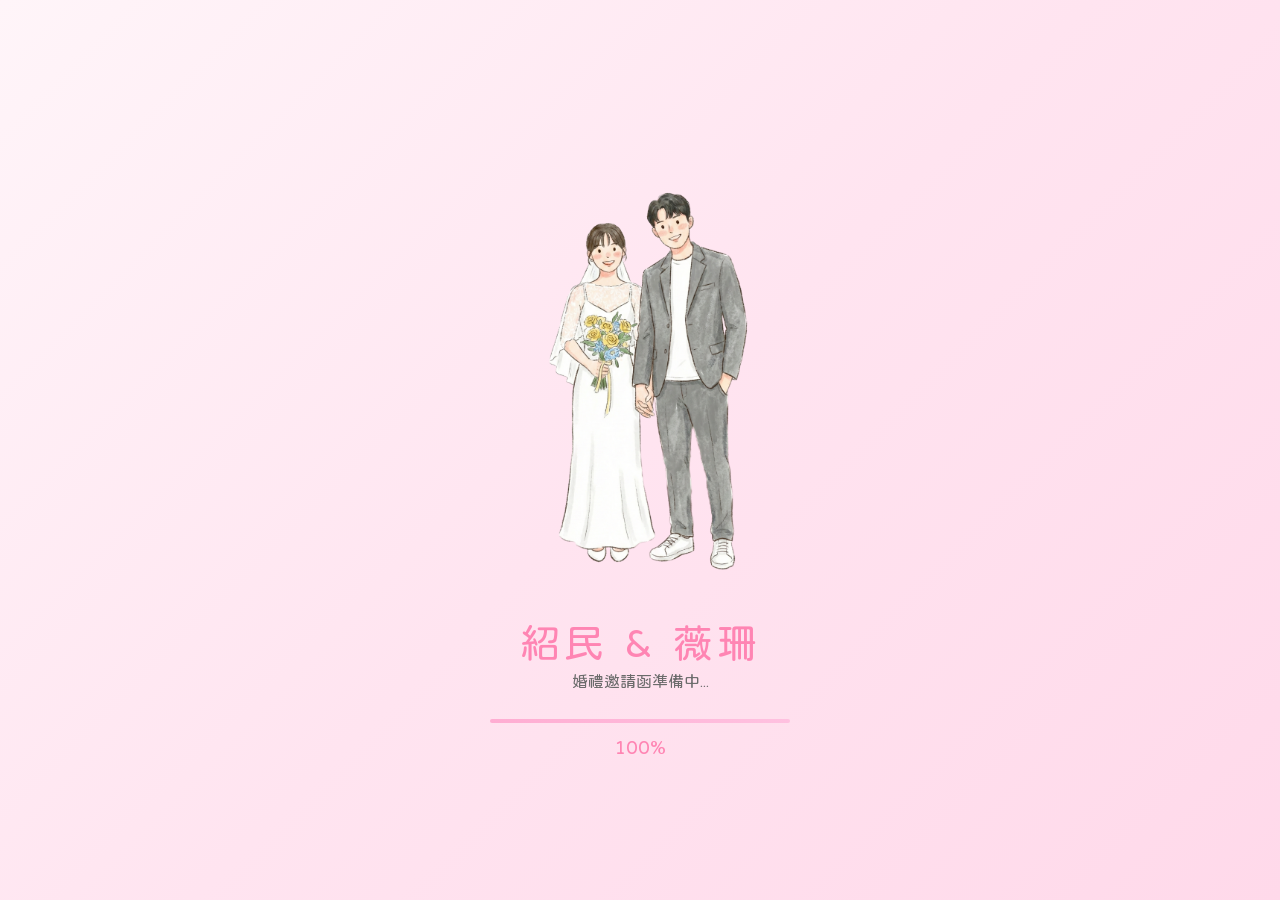
==== commit 06a71451: "Fix mobile NO_FCP: subset font to WOFF2, stop eager photo preload The site currently fails Lighthous" ====
--- a/index.html
+++ b/index.html
@@ -6,7 +6,7 @@
     <title>紹民 ❤ 薇珊 婚禮邀請函 | 走過十載春夏，只要有你，到哪都是最美的風景</title>
 
     <!-- Font Preload -->
-    <link rel="preload" href="src/fonts/jf-openhuninn-2.1.ttf" as="font" type="font/ttf" crossorigin>
+    <link rel="preload" href="src/fonts/jf-openhuninn-2.1-subset.woff2" as="font" type="font/woff2" crossorigin>
 
     <!-- Favicon -->
     <link rel="icon" type="image/png" sizes="192x192" href="favicon-192.png">
@@ -117,14 +117,14 @@
                 <div class="image-comparison-container">
                     <div class="image-comparison-slider" id="imageComparison">
                         <div class="image-comparison-before">
-                            <img src="src/10yAgo.jpg" alt="2016 年的我們">
+                            <img src="src/10yAgo.jpg" alt="2016 年的我們" loading="lazy">
                             <div class="image-label image-label-before">
                                 <span class="label-year">2016 年</span>
                                 <span class="label-desc">初識時的青澀模樣</span>
                             </div>
                         </div>
                         <div class="image-comparison-after">
-                            <img src="src/10yNow.jpg" alt="2025 年的我們">
+                            <img src="src/10yNow.jpg" alt="2025 年的我們" loading="lazy">
                             <div class="image-label image-label-after">
                                 <span class="label-year">2025 年</span>
                                 <span class="label-desc">攜手走過的每一步</span>
@@ -170,47 +170,47 @@
                         <div class="carousel-track" id="carousel-track">
                             <div class="carousel-slide">
                                 <div class="year-badge">2016</div>
-                                <img src="src/R2016.jpg" alt="2016" class="slide-image">
+                                <img src="src/R2016.jpg" alt="2016" class="slide-image" loading="lazy">
                             </div>
                             <div class="carousel-slide">
                                 <div class="year-badge">2017</div>
-                                <img src="src/R2017.jpg" alt="2017" class="slide-image">
+                                <img src="src/R2017.jpg" alt="2017" class="slide-image" loading="lazy">
                             </div>
                             <div class="carousel-slide">
                                 <div class="year-badge">2018</div>
-                                <img src="src/R2018.jpg" alt="2018" class="slide-image">
+                                <img src="src/R2018.jpg" alt="2018" class="slide-image" loading="lazy">
                             </div>
                             <div class="carousel-slide">
                                 <div class="year-badge">2019</div>
-                                <img src="src/R2019.jpg" alt="2019" class="slide-image">
+                                <img src="src/R2019.jpg" alt="2019" class="slide-image" loading="lazy">
                             </div>
                             <div class="carousel-slide">
                                 <div class="year-badge">2020</div>
-                                <img src="src/R2020.jpg" alt="2020" class="slide-image">
+                                <img src="src/R2020.jpg" alt="2020" class="slide-image" loading="lazy">
                             </div>
                             <div class="carousel-slide">
                                 <div class="year-badge">2021</div>
-                                <img src="src/R2021.jpg" alt="2021" class="slide-image">
+                                <img src="src/R2021.jpg" alt="2021" class="slide-image" loading="lazy">
                             </div>
                             <div class="carousel-slide">
                                 <div class="year-badge">2022</div>
-                                <img src="src/R2022.jpg" alt="2022" class="slide-image">
+                                <img src="src/R2022.jpg" alt="2022" class="slide-image" loading="lazy">
                             </div>
                             <div class="carousel-slide">
                                 <div class="year-badge">2023</div>
-                                <img src="src/R2023.jpg" alt="2023" class="slide-image">
+                                <img src="src/R2023.jpg" alt="2023" class="slide-image" loading="lazy">
                             </div>
                             <div class="carousel-slide">
                                 <div class="year-badge">2024</div>
-                                <img src="src/R2024.jpg" alt="2024" class="slide-image">
+                                <img src="src/R2024.jpg" alt="2024" class="slide-image" loading="lazy">
                             </div>
                             <div class="carousel-slide">
                                 <div class="year-badge">2025</div>
-                                <img src="src/R2025.jpg" alt="2025" class="slide-image">
+                                <img src="src/R2025.jpg" alt="2025" class="slide-image" loading="lazy">
                             </div>
                             <div class="carousel-slide">
                                 <div class="year-badge">Now</div>
-                                <img src="src/Rnow.jpg" alt="Now" class="slide-image">
+                                <img src="src/Rnow.jpg" alt="Now" class="slide-image" loading="lazy">
                             </div>
                         </div>
                     </div>
@@ -233,7 +233,7 @@
                     <div class="timeline-item">
                         <div class="timeline-icon">💫</div>
                         <div class="timeline-content">
-                            <img src="src/Meet.jpg" alt="相遇" class="timeline-image">
+                            <img src="src/Meet.jpg" alt="相遇" class="timeline-image" loading="lazy">
                             <h3>相遇</h3>
                             <p class="timeline-desc">慈幼社帶我們認識了彼此</p>
                             <p class="timeline-year">2016</p>
@@ -242,7 +242,7 @@
                     <div class="timeline-item">
                         <div class="timeline-icon">💕</div>
                         <div class="timeline-content">
-                            <img src="src/Date.jpg" alt="交往" class="timeline-image">
+                            <img src="src/Date.jpg" alt="交往" class="timeline-image" loading="lazy">
                             <h3>交往</h3>
                             <p class="timeline-desc">樂讀副的緣分讓我們走得更近一點</p>
                             <p class="timeline-year">2016.03.27</p>
@@ -251,7 +251,7 @@
                     <div class="timeline-item">
                         <div class="timeline-icon">💍</div>
                         <div class="timeline-content">
-                            <img src="src/Proposal.jpg" alt="求婚" class="timeline-image">
+                            <img src="src/Proposal.jpg" alt="求婚" class="timeline-image" loading="lazy">
                             <h3>求婚</h3>
                             <p class="timeline-desc">9 年紀念日，沖繩虹夕諾雅</p>
                             <p class="timeline-year">2025.03.10</p>
@@ -260,7 +260,7 @@
                     <div class="timeline-item">
                         <div class="timeline-icon">💒</div>
                         <div class="timeline-content">
-                            <img src="src/Married.jpg" alt="結婚" class="timeline-image">
+                            <img src="src/Married.jpg" alt="結婚" class="timeline-image" loading="lazy">
                             <h3>結婚</h3>
                             <p class="timeline-desc">交往10週年，還有未來的每一天</p>
                             <p class="timeline-year">2026</p>
--- a/styles.css
+++ b/styles.css
@@ -1,10 +1,10 @@
 /* 字體引入 */
 @font-face {
     font-family: 'jf-openhuninn';
-    src: url('src/fonts/jf-openhuninn-2.1.ttf') format('truetype');
+    src: url('src/fonts/jf-openhuninn-2.1-subset.woff2') format('woff2');
     font-weight: normal;
     font-style: normal;
-    font-display: block;
+    font-display: swap;
 }
 
 /* 全域設定 */
